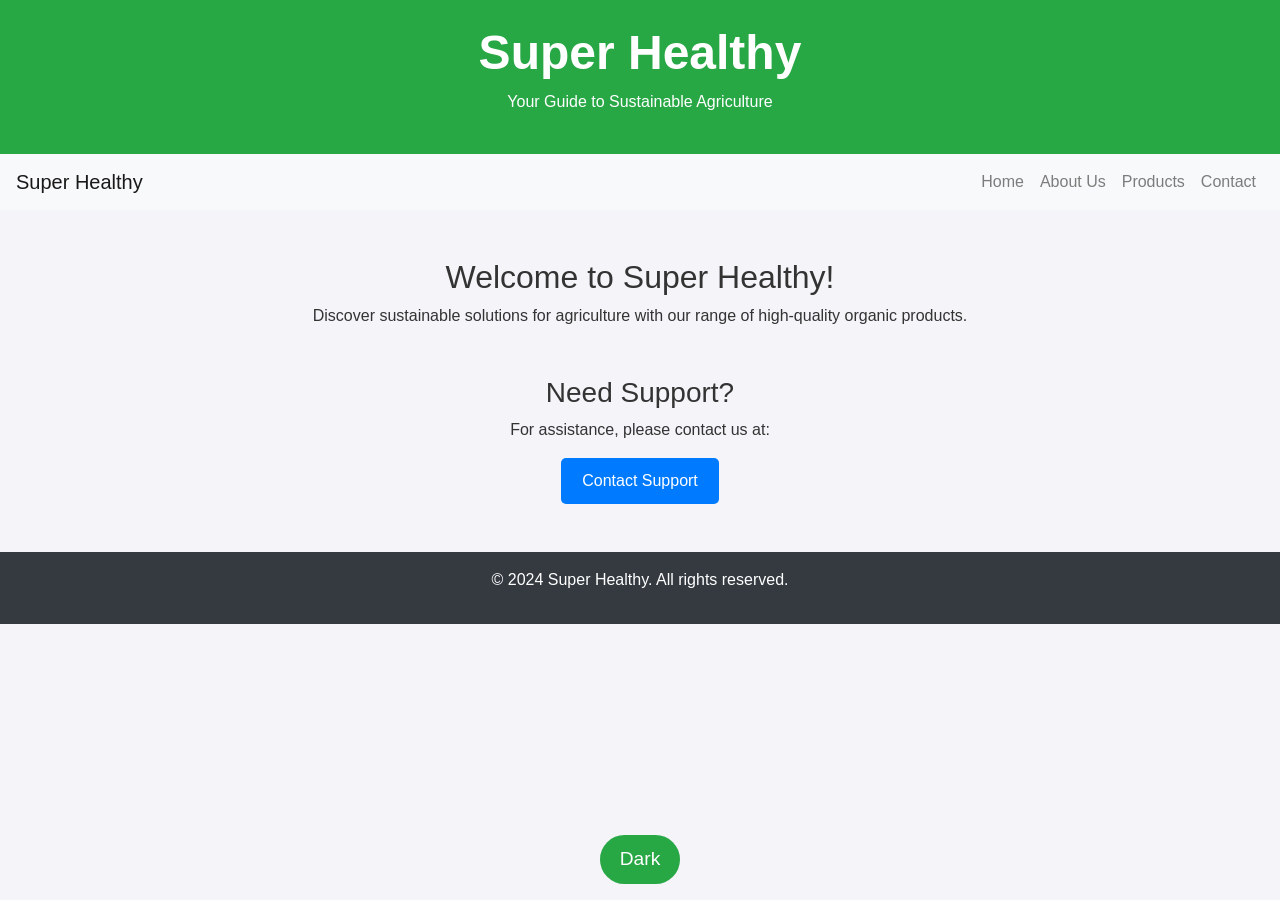
==== index.html @ 16d06e1a "Add files via upload Add project" ====
<!DOCTYPE html>
<html lang="en">
  <head>
    <meta charset="UTF-8" />
    <meta name="viewport" content="width=device-width, initial-scale=1.0" />
    <title>Super Healthy - Home</title>
    <link
      rel="stylesheet"
      href="https://stackpath.bootstrapcdn.com/bootstrap/4.5.2/css/bootstrap.min.css"
    />
    <link rel="stylesheet" href="style.css" />
  </head>
  <body>
    <header class="bg-success text-white text-center p-4">
      <h1>Super Healthy</h1>
      <p>Your Guide to Sustainable Agriculture</p>
    </header>

    <nav class="navbar navbar-expand-lg navbar-light bg-light">
      <a class="navbar-brand" href="index.html">Super Healthy</a>
      <button
        class="navbar-toggler"
        type="button"
        data-toggle="collapse"
        data-target="#navbarNav"
        aria-controls="navbarNav"
        aria-expanded="false"
        aria-label="Toggle navigation"
      >
        <span class="navbar-toggler-icon"></span>
      </button>
      <div class="collapse navbar-collapse" id="navbarNav">
        <ul class="navbar-nav ml-auto">
          <li class="nav-item">
            <a class="nav-link" href="index.html">Home</a>
          </li>
          <li class="nav-item">
            <a class="nav-link" href="about.html">About Us</a>
          </li>
          <li class="nav-item">
            <a class="nav-link" href="products.html">Products</a>
          </li>
          <li class="nav-item">
            <a class="nav-link" href="contact.html">Contact</a>
          </li>
        </ul>
      </div>
    </nav>

    <main class="container my-5 text-center">
      <h2>Welcome to Super Healthy!</h2>
      <p>
        Discover sustainable solutions for agriculture with our range of
        high-quality organic products.
      </p>

      <div class="support-section my-5">
        <h3>Need Support?</h3>
        <p>For assistance, please contact us at:</p>
        <a href="mailto:rashrashad364@gmail.com" class="btn btn-support">
          Contact Support
        </a>
      </div>
    </main>

    <div class="fixed-bottom d-flex justify-content-center mb-3">
      <button
        class="btn btn-custom"
        id="settingsButton"
        onclick="toggleDarkMode()"
      >
        Dark
      </button>
    </div>

    <footer class="bg-dark text-white text-center py-3">
      <p>&copy; 2024 Super Healthy. All rights reserved.</p>
    </footer>

    <script src="https://code.jquery.com/jquery-3.5.1.min.js"></script>
    <script src="https://cdn.jsdelivr.net/npm/bootstrap@4.5.2/dist/js/bootstrap.bundle.min.js"></script>
    <script>
      function toggleDarkMode() {
        document.body.classList.toggle("dark-mode");
        const isDarkMode = document.body.classList.contains("dark-mode");
        localStorage.setItem("dark-mode", isDarkMode);
        document.getElementById("settingsButton").innerText = isDarkMode
          ? "Light"
          : "Dark";
      }

      window.onload = function () {
        if (localStorage.getItem("dark-mode") === "true") {
          document.body.classList.add("dark-mode");
          document.getElementById("settingsButton").innerText = "Light";
        }
      };
    </script>
  </body>
</html>
---- style.css ----
body {
  font-family: "Roboto", sans-serif;
  background-color: #f4f4f9; /* الخلفية الفاتحة */
  color: #333;
  transition: background-color 0.3s, color 0.3s;
}

body.dark-mode {
  background-color: #121212; /* الخلفية في وضع الظلام */
  color: #ffffff; /* النص في وضع الظلام */
}

header h1 {
  font-size: 3rem;
  font-weight: bold;
}

.navbar-nav .nav-link {
  transition: color 0.3s;
}

.navbar-nav .nav-link:hover {
  color: #28a745; /* تغيير اللون عند التمرير */
}

.btn-custom {
  background-color: #28a745; /* لون الزر */
  color: white;
  border: none;
  border-radius: 50px; /* زوايا دائرية */
  padding: 10px 20px;
  font-size: 1.2rem;
  transition: background-color 0.3s, transform 0.3s;
}

.btn-custom:hover {
  background-color: #218838; /* لون أغمق عند التمرير */
  transform: scale(1.05); /* تكبير الزر عند التمرير */
}

.btn-support {
  background-color: #007bff; /* لون زر الدعم الفني */
  color: white;
  padding: 10px 20px;
  border-radius: 5px;
  transition: background-color 0.3s, transform 0.3s;
}

.btn-support:hover {
  background-color: #0056b3; /* لون أغمق عند التمرير */
  transform: scale(1.05); /* تكبير الزر عند التمرير */
}

footer {
  background-color: #222;
}

.support-section {
  margin: 20px 0;
}
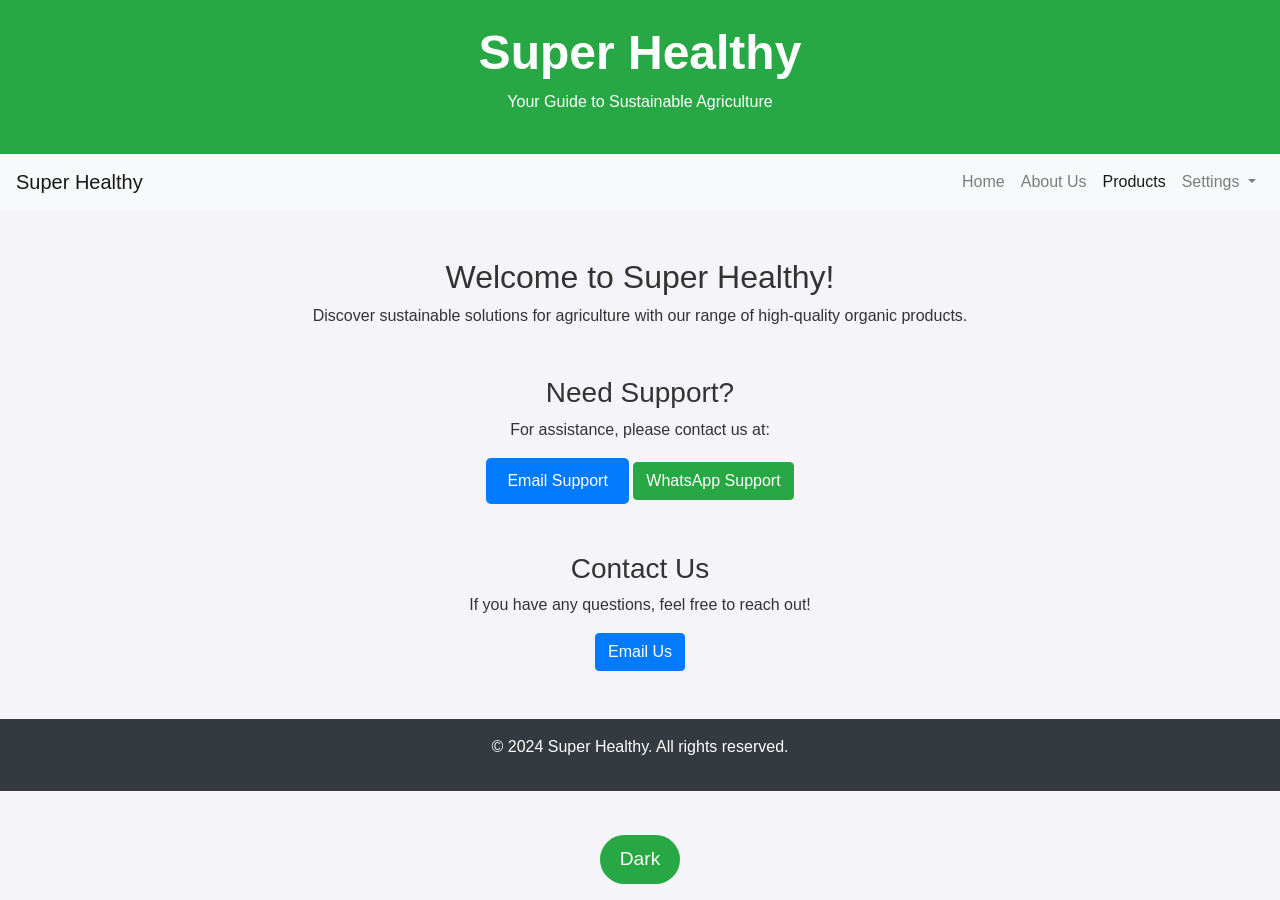
==== commit 98c4b09b: "Update index.html" ====
--- a/index.html
+++ b/index.html
@@ -9,11 +9,30 @@
       href="https://stackpath.bootstrapcdn.com/bootstrap/4.5.2/css/bootstrap.min.css"
     />
     <link rel="stylesheet" href="style.css" />
+    <style>
+      .dropdown-menu {
+        display: none;
+        opacity: 0;
+        transition: opacity 0.3s ease, visibility 0.3s ease;
+      }
+      .dropdown-menu.show {
+        display: block;
+        opacity: 1;
+      }
+      .setting-icon {
+        width: 20px;
+        margin-right: 10px;
+      }
+      .dropdown-item {
+        display: flex;
+        align-items: center;
+      }
+    </style>
   </head>
   <body>
     <header class="bg-success text-white text-center p-4">
-      <h1>Super Healthy</h1>
-      <p>Your Guide to Sustainable Agriculture</p>
+      <h1 id="main-title">Super Healthy</h1>
+      <p id="main-description">Your Guide to Sustainable Agriculture</p>
     </header>
 
     <nav class="navbar navbar-expand-lg navbar-light bg-light">
@@ -37,19 +56,56 @@
           <li class="nav-item">
             <a class="nav-link" href="about.html">About Us</a>
           </li>
-          <li class="nav-item">
+          <li class="nav-item active">
             <a class="nav-link" href="products.html">Products</a>
           </li>
-          <li class="nav-item">
-            <a class="nav-link" href="contact.html">Contact</a>
+          <li class="nav-item dropdown">
+            <a
+              class="nav-link dropdown-toggle"
+              href="#"
+              id="settingsDropdown"
+              role="button"
+              aria-haspopup="true"
+              aria-expanded="false"
+              onclick="toggleDropdown()"
+            >
+              Settings
+            </a>
+            <div class="dropdown-menu" aria-labelledby="settingsDropdown">
+              <a class="dropdown-item" href="#" onclick="toggleDarkMode()">
+                <img
+                  src="https://img.icons8.com/ios-filled/20/ffffff/sun.png"
+                  class="setting-icon"
+                />Toggle Dark Mode
+              </a>
+              <a class="dropdown-item" href="#" onclick="changeLanguage('en')">
+                <img
+                  src="https://img.icons8.com/ios-filled/20/ffffff/english.png"
+                  class="setting-icon"
+                />English
+              </a>
+              <a class="dropdown-item" href="#" onclick="changeLanguage('ar')">
+                <img
+                  src="https://img.icons8.com/ios-filled/20/ffffff/arabic.png"
+                  class="setting-icon"
+                />العربية
+              </a>
+              <div class="dropdown-divider"></div>
+              <a class="dropdown-item" href="#" onclick="toggleNotifications()">
+                <img
+                  src="https://img.icons8.com/ios-filled/20/ffffff/bell.png"
+                  class="setting-icon"
+                />Notifications
+              </a>
+            </div>
           </li>
         </ul>
       </div>
     </nav>
 
     <main class="container my-5 text-center">
-      <h2>Welcome to Super Healthy!</h2>
-      <p>
+      <h2 id="welcome-title">Welcome to Super Healthy!</h2>
+      <p id="welcome-description">
         Discover sustainable solutions for agriculture with our range of
         high-quality organic products.
       </p>
@@ -57,9 +113,20 @@
       <div class="support-section my-5">
         <h3>Need Support?</h3>
         <p>For assistance, please contact us at:</p>
-        <a href="mailto:rashrashad364@gmail.com" class="btn btn-support">
-          Contact Support
-        </a>
+        <a href="mailto:rashrashad364@gmail.com" class="btn btn-support"
+          >Email Support</a
+        >
+        <a href="https://wa.me/01023460265" class="btn btn-success"
+          >WhatsApp Support</a
+        >
+      </div>
+
+      <div class="contact-section my-5">
+        <h3>Contact Us</h3>
+        <p>If you have any questions, feel free to reach out!</p>
+        <a href="mailto:rashrashad364@gmail.com" class="btn btn-primary"
+          >Email Us</a
+        >
       </div>
     </main>
 
@@ -79,22 +146,6 @@
 
     <script src="https://code.jquery.com/jquery-3.5.1.min.js"></script>
     <script src="https://cdn.jsdelivr.net/npm/bootstrap@4.5.2/dist/js/bootstrap.bundle.min.js"></script>
-    <script>
-      function toggleDarkMode() {
-        document.body.classList.toggle("dark-mode");
-        const isDarkMode = document.body.classList.contains("dark-mode");
-        localStorage.setItem("dark-mode", isDarkMode);
-        document.getElementById("settingsButton").innerText = isDarkMode
-          ? "Light"
-          : "Dark";
-      }
-
-      window.onload = function () {
-        if (localStorage.getItem("dark-mode") === "true") {
-          document.body.classList.add("dark-mode");
-          document.getElementById("settingsButton").innerText = "Light";
-        }
-      };
-    </script>
+    <script src="script.js"></script>
   </body>
 </html>
